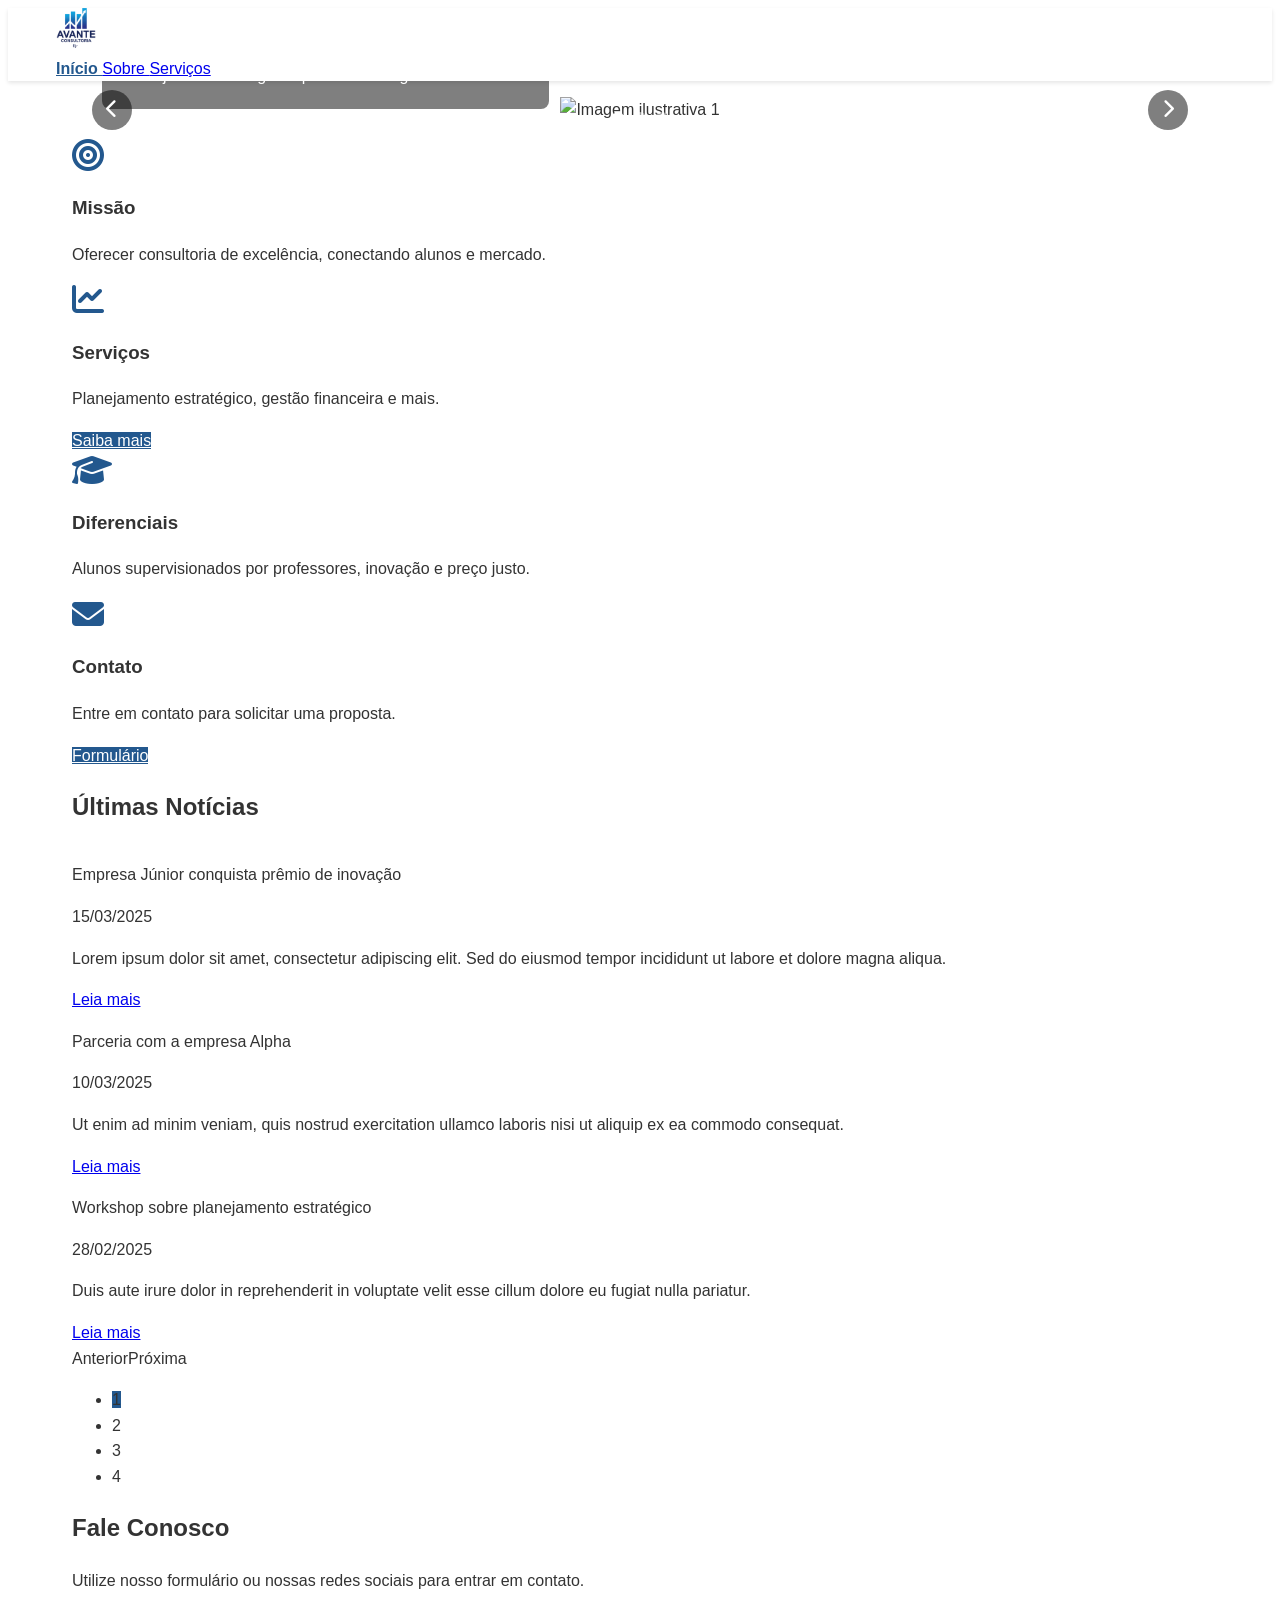
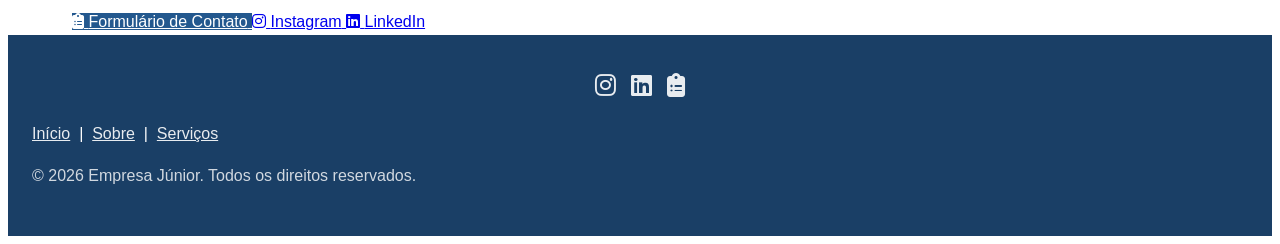
==== index.html @ cc1f5d8b "feat: add initial structure for Empresa Júnior website - Created equipe.json to store team member in" ====
<!DOCTYPE html>
<html lang="pt-BR">
<head>
  <meta charset="UTF-8">
  <meta name="viewport" content="width=device-width, initial-scale=1.0">
  <title>Empresa Júnior | Início</title>
  <meta name="description" content="Empresa Júnior de Consultoria em Gestão Empresarial. Planejamento inteligente para negócios.">
  <!-- Bulma CSS -->
  <link rel="stylesheet" href="https://cdn.jsdelivr.net/npm/bulma@1.0.2/css/bulma.min.css">
  <!-- Font Awesome -->
  <link rel="stylesheet" href="https://cdnjs.cloudflare.com/ajax/libs/font-awesome/6.5.2/css/all.min.css">
  <!-- CSS customizado -->
  <link rel="stylesheet" href="css/style.css">
</head>
<body>

  <!-- Navbar será injetada aqui -->
  <div id="navbar"></div>

  <!-- Conteúdo principal -->
  <div class="main-content">

    <!-- ===================== CARROSSEL ===================== -->
    <section class="hero is-medium carousel-hero">
      <div class="carousel-container">
        <div class="carousel-slides" id="carouselSlides">
          <!-- Slide 1 -->
          <div class="carousel-slide is-active">
            <figure class="image">
              <img src="https://picsum.photos/id/1015/1200/500" alt="Imagem ilustrativa 1">
            </figure>
            <div class="carousel-caption">
              <h1 class="title is-2 has-text-white">Consultoria em Gestão Empresarial</h1>
              <p class="subtitle is-5 has-text-white">Planejamento inteligente para o seu negócio.</p>
            </div>
          </div>
          <!-- Slide 2 -->
          <div class="carousel-slide">
            <figure class="image">
              <img src="https://picsum.photos/id/1041/1200/500" alt="Imagem ilustrativa 2">
            </figure>
            <div class="carousel-caption">
              <h1 class="title is-2 has-text-white">Equipe de Alunos Qualificados</h1>
              <p class="subtitle is-5 has-text-white">Sob supervisão de professores experientes.</p>
            </div>
          </div>
          <!-- Slide 3 -->
          <div class="carousel-slide">
            <figure class="image">
              <img src="https://picsum.photos/id/1076/1200/500" alt="Imagem ilustrativa 3">
            </figure>
            <div class="carousel-caption">
              <h1 class="title is-2 has-text-white">Soluções Acessíveis</h1>
              <p class="subtitle is-5 has-text-white">Custo-benefício para pequenas e médias empresas.</p>
            </div>
          </div>
        </div>
        <!-- Setas de navegação -->
        <button class="carousel-btn prev" id="prevBtn" aria-label="Anterior"><i class="fas fa-chevron-left"></i></button>
        <button class="carousel-btn next" id="nextBtn" aria-label="Próximo"><i class="fas fa-chevron-right"></i></button>
        <!-- Indicadores -->
        <div class="carousel-indicators" id="carouselIndicators">
          <span class="indicator is-active" data-slide="0"></span>
          <span class="indicator" data-slide="1"></span>
          <span class="indicator" data-slide="2"></span>
        </div>
      </div>
    </section>

    <!-- ===================== CARDS ===================== -->
    <section class="section">
      <div class="container">
        <div class="columns is-multiline is-centered">
          <div class="column is-12-mobile is-6-tablet is-3-desktop">
            <div class="card info-card">
              <div class="card-content has-text-centered">
                <span class="icon is-large has-text-primary">
                  <i class="fas fa-bullseye fa-2x"></i>
                </span>
                <h3 class="title is-5 mt-3">Missão</h3>
                <p>Oferecer consultoria de excelência, conectando alunos e mercado.</p>
              </div>
            </div>
          </div>
          <div class="column is-12-mobile is-6-tablet is-3-desktop">
            <div class="card info-card">
              <div class="card-content has-text-centered">
                <span class="icon is-large has-text-primary">
                  <i class="fas fa-chart-line fa-2x"></i>
                </span>
                <h3 class="title is-5 mt-3">Serviços</h3>
                <p>Planejamento estratégico, gestão financeira e mais.</p>
                <a href="servicos.html" class="button is-primary is-small mt-2">Saiba mais</a>
              </div>
            </div>
          </div>
          <div class="column is-12-mobile is-6-tablet is-3-desktop">
            <div class="card info-card">
              <div class="card-content has-text-centered">
                <span class="icon is-large has-text-primary">
                  <i class="fas fa-graduation-cap fa-2x"></i>
                </span>
                <h3 class="title is-5 mt-3">Diferenciais</h3>
                <p>Alunos supervisionados por professores, inovação e preço justo.</p>
              </div>
            </div>
          </div>
          <div class="column is-12-mobile is-6-tablet is-3-desktop">
            <div class="card info-card">
              <div class="card-content has-text-centered">
                <span class="icon is-large has-text-primary">
                  <i class="fas fa-envelope fa-2x"></i>
                </span>
                <h3 class="title is-5 mt-3">Contato</h3>
                <p>Entre em contato para solicitar uma proposta.</p>
                <a href="#" id="linkFormularioCard" class="button is-primary is-small mt-2" target="_blank">Formulário</a>
              </div>
            </div>
          </div>
        </div>
      </div>
    </section>

    <!-- ===================== NOTÍCIAS ===================== -->
    <section class="section has-background-light">
      <div class="container">
        <h2 class="title has-text-centered">Últimas Notícias</h2>
        <div id="noticias-lista" class="columns is-multiline">
          <!-- As notícias serão renderizadas aqui via JS -->
        </div>
        <nav id="paginacao" class="pagination is-centered" role="navigation" aria-label="pagination"></nav>
      </div>
    </section>

    <!-- ===================== CONTATO ===================== -->
    <section class="section">
      <div class="container has-text-centered">
        <h2 class="title">Fale Conosco</h2>
        <p class="subtitle">Utilize nosso formulário ou nossas redes sociais para entrar em contato.</p>
        <div class="buttons is-centered">
          <a href="#" id="linkFormularioContato" class="button is-primary is-medium" target="_blank">
            <span class="icon"><i class="fas fa-clipboard-list"></i></span>
            <span>Formulário de Contato</span>
          </a>
          <a href="#" id="linkInstagram" class="button is-medium" target="_blank">
            <span class="icon"><i class="fab fa-instagram"></i></span>
            <span>Instagram</span>
          </a>
          <a href="#" id="linkLinkedin" class="button is-medium" target="_blank">
            <span class="icon"><i class="fab fa-linkedin"></i></span>
            <span>LinkedIn</span>
          </a>
        </div>
      </div>
    </section>

  </div><!-- /main-content -->

  <!-- Rodapé será injetado aqui -->
  <div id="footer"></div>

  <!-- Scripts -->
  <script src="js/global.js"></script>
  <script src="js/noticias.js"></script>
  <script src="js/main.js"></script>
</body>
</html>
---- css/style.css ----
/* ============================================
   EMPRESA JÚNIOR - ESTILOS GLOBAIS
   ============================================ */

/* Variáveis de cores (institucional) */
:root {
  --primary-color: #23588e;
  --primary-dark: #1a3f66;
  --secondary-color: #f5f7fa;
  --text-color: #333;
  --text-light: #777;
  --white: #ffffff;
}

/* ============================================
   ESTILOS GERAIS
   ============================================ */
body {
  font-family: 'Segoe UI', Tahoma, Geneva, Verdana, sans-serif;
  color: var(--text-color);
  line-height: 1.6;
  display: flex;
  flex-direction: column;
  min-height: 100vh;
}

/* Acessibilidade: foco visível para navegação por teclado */
a:focus-visible,
.button:focus-visible {
  outline: 3px solid var(--primary-color);
  outline-offset: 2px;
}

/* Respeita usuários que preferem menos animações */
@media (prefers-reduced-motion: reduce) {
  * {
    animation: none !important;
    transition: none !important;
  }
}

/* Sobrescreve cor primária do Bulma */
.button.is-primary {
  background-color: var(--primary-color);
  border-color: transparent;
  color: #fff;
}
.button.is-primary:hover {
  background-color: var(--primary-dark);
  color: #fff;
}
.has-text-primary {
  color: var(--primary-color) !important;
}
.has-background-primary {
  background-color: var(--primary-color) !important;
}

/* ============================================
   NAVBAR
   ============================================ */
.navbar {
  background-color: var(--white);
  box-shadow: 0 2px 4px rgba(0, 0, 0, 0.1);
}
.navbar-item img {
  max-height: 40px;
}
.navbar-burger {
  color: var(--primary-color);
}
.navbar-menu.is-active {
  background-color: var(--white);
}
.navbar-item.has-text-primary {
  font-weight: bold;
}

/* ============================================
   CARROSSEL
   ============================================ */
.carousel-hero {
  position: relative;
  overflow: hidden;
  padding: 0;
}
.carousel-container {
  position: relative;
  width: 100%;
  max-height: 500px;
}
.carousel-slides {
  position: relative;
  display: flex;
  transition: transform 0.5s ease;
}
.carousel-slide {
  position: relative;
  min-width: 100%;
  display: none;
  align-items: center;
  justify-content: center;
}
.carousel-slide.is-active {
  display: flex;
}
.carousel-slide img {
  width: 100%;
  height: auto;
  object-fit: cover;
}
.carousel-caption {
  position: absolute;
  bottom: 30px;
  left: 30px;
  background: rgba(0, 0, 0, 0.5);
  padding: 20px;
  border-radius: 8px;
}
.carousel-caption h1,
.carousel-caption p {
  margin: 0;
  color: var(--white);
}
.carousel-btn {
  position: absolute;
  top: 50%;
  transform: translateY(-50%);
  background: rgba(0, 0, 0, 0.5);
  color: white;
  border: none;
  border-radius: 50%;
  width: 40px;
  height: 40px;
  cursor: pointer;
  display: flex;
  align-items: center;
  justify-content: center;
  font-size: 1.2rem;
  transition: background 0.3s;
}
.carousel-btn:hover {
  background: rgba(0, 0, 0, 0.8);
}
.carousel-btn.prev {
  left: 20px;
}
.carousel-btn.next {
  right: 20px;
}
.carousel-indicators {
  position: absolute;
  bottom: 15px;
  left: 50%;
  transform: translateX(-50%);
  display: flex;
  gap: 10px;
}
.indicator {
  width: 12px;
  height: 12px;
  border-radius: 50%;
  background: rgba(255, 255, 255, 0.5);
  cursor: pointer;
}
.indicator.is-active {
  background: var(--white);
}

/* ============================================
   CARDS DE INFORMAÇÃO
   ============================================ */
.info-card {
  transition: transform 0.3s, box-shadow 0.3s;
  height: 100%;
}
.info-card:hover {
  transform: translateY(-5px);
  box-shadow: 0 8px 20px rgba(0, 0, 0, 0.15);
}
.info-card .icon {
  color: var(--primary-color);
}

/* ============================================
   LINHA DO TEMPO (SOBRE)
   ============================================ */
.timeline {
  position: relative;
  max-width: 700px;
  margin: 0 auto;
  padding-left: 40px;
}
.timeline::before {
  content: '';
  position: absolute;
  left: 15px;
  top: 0;
  bottom: 0;
  width: 3px;
  background: var(--primary-color);
}
.timeline-item {
  position: relative;
  margin-bottom: 40px;
}
.timeline-marker {
  position: absolute;
  left: -40px;
  top: 5px;
  width: 20px;
  height: 20px;
  border-radius: 50%;
  background: var(--primary-color);
  border: 4px solid var(--white);
  box-shadow: 0 0 0 3px var(--primary-color);
}
.timeline-content {
  background: var(--white);
  padding: 20px;
  border-radius: 8px;
  box-shadow: 0 2px 8px rgba(0, 0, 0, 0.1);
}
.timeline-content .heading {
  color: var(--primary-color);
  font-weight: bold;
  margin-bottom: 5px;
}

/* ============================================
   NOTÍCIAS E PAGINAÇÃO
   ============================================ */
.noticia-card {
  transition: transform 0.3s;
  height: 100%;
  display: flex;
  flex-direction: column;
}
.noticia-card:hover {
  transform: translateY(-5px);
}
.noticia-card .card-content {
  flex-grow: 1;
}
.pagination-link.is-current {
  background-color: var(--primary-color);
  border-color: var(--primary-color);
}
.pagination-link {
  cursor: pointer;
}

/* ============================================
   SERVIÇOS
   ============================================ */
.service-card {
  height: 100%;
  transition: transform 0.3s;
}
.service-card:hover {
  transform: translateY(-5px);
}

/* ============================================
   EQUIPE (VERSÃO COMPACTA)
   ============================================ */
.membro-item {
  padding: 0.5rem;
}
.membro-foto {
  width: 100px;
  height: 100px;
  margin: 0 auto 0.5rem;
  border-radius: 50%;
  overflow: hidden;
  box-shadow: 0 2px 6px rgba(0, 0, 0, 0.2);
}
.membro-foto img {
  width: 100%;
  height: 100%;
  object-fit: cover;
}
.membro-linkedin {
  color: var(--primary-color);
  font-size: 1.2rem;
  transition: color 0.3s;
}
.membro-linkedin:hover {
  color: var(--primary-dark);
}
.coordenador-badge {
  background: var(--primary-color);
  color: white;
  font-size: 0.7rem;
  padding: 2px 8px;
  border-radius: 12px;
  display: inline-block;
  margin-bottom: 5px;
}
.coordenador-badge.is-invisible {
  visibility: hidden;
}

/* ============================================
   ETAPAS (COMO TRABALHAMOS)
   ============================================ */
.etapa-card {
  height: 100%;
  transition: transform 0.3s;
}
.etapa-card:hover {
  transform: translateY(-5px);
}
.etapa-numero {
  display: inline-block;
  width: 40px;
  height: 40px;
  line-height: 40px;
  border-radius: 50%;
  background: var(--primary-color);
  color: white;
  font-size: 1.2rem;
  font-weight: bold;
  margin-bottom: 10px;
}

/* ============================================
   DIFERENCIAIS
   ============================================ */
.diferencial-item {
  padding: 1rem;
}

/* ============================================
   RODAPÉ
   ============================================ */
.footer-custom {
  background-color: var(--primary-dark);
  color: var(--white);
  padding: 2rem 1.5rem;
}
.footer-custom a {
  color: var(--white);
  opacity: 0.9;
  transition: opacity 0.3s;
}
.footer-custom a:hover {
  opacity: 1;
  text-decoration: underline;
}
.footer-custom .social-icons {
  display: flex;
  gap: 15px;
  justify-content: center;
  margin-bottom: 15px;
}
.footer-custom .social-icons a {
  font-size: 1.5rem;
}

/* ============================================
   RESPONSIVIDADE
   ============================================ */

/* Telas pequenas (mobile) */
@media screen and (max-width: 768px) {
  .section {
    padding: 1.5rem 1rem;
  }
  .title.is-2 {
    font-size: 1.8rem;
  }
  /* Carrossel */
  .carousel-caption {
    left: 10px;
    right: 10px;
    bottom: 10px;
    padding: 10px;
  }
  .carousel-caption h1.title {
    font-size: 0.8rem;
  }
  .carousel-caption p.subtitle {
    font-size: 0.6rem;
  }
  .carousel-btn {
    width: 35px;
    height: 35px;
    font-size: 1rem;
  }
}

/* Telas grandes (desktop) */
@media screen and (min-width: 1024px) {
  .section {
    padding-left: 4rem;
    padding-right: 4rem;
  }
  .navbar {
    padding-left: 3rem;
    padding-right: 3rem;
  }
  .carousel-hero {
    padding-left: 4rem;
    padding-right: 4rem;
  }
  .carousel-container {
    border-radius: 8px;
    overflow: hidden;
  }
}

/* ============================================
   RODAPÉ FIXO NO RODAPÉ DA PÁGINA
   ============================================ */
.main-content {
  flex: 1;
}
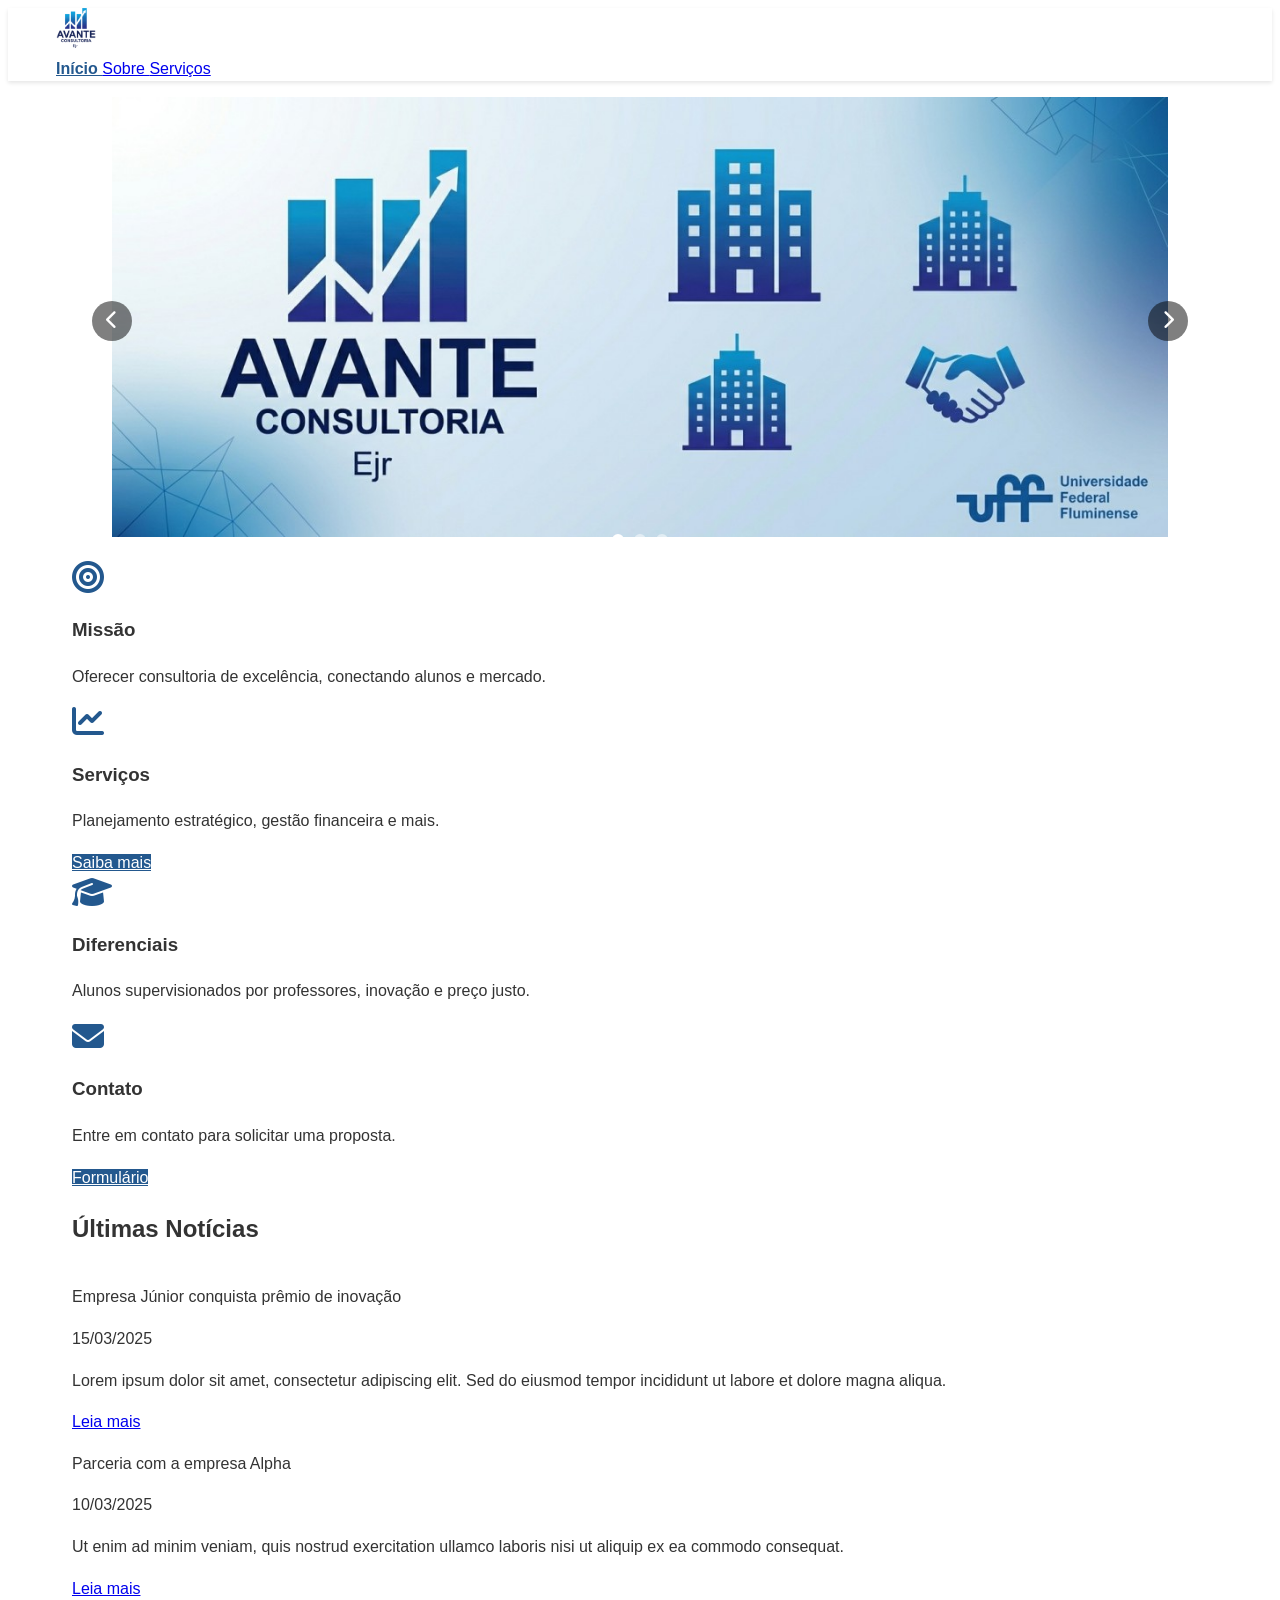
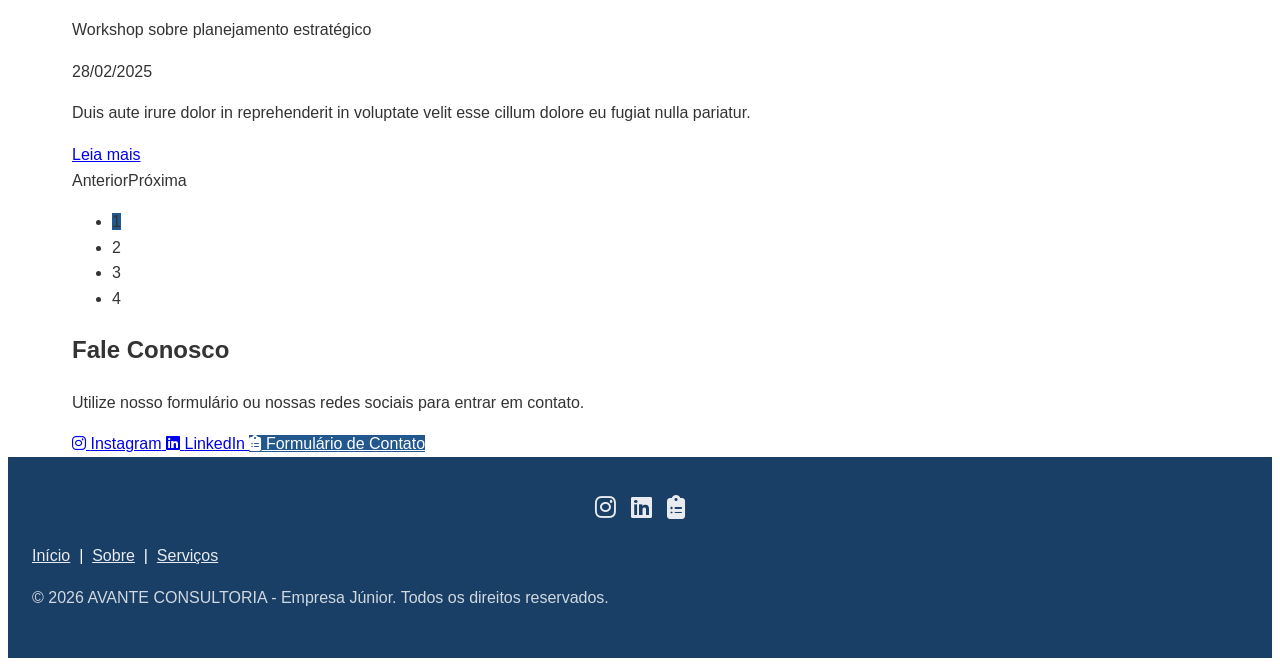
==== commit e8a15db4: "Refactor code structure for improved readability and maintainability" ====
--- a/index.html
+++ b/index.html
@@ -27,12 +27,8 @@
           <!-- Slide 1 -->
           <div class="carousel-slide is-active">
             <figure class="image">
-              <img src="https://picsum.photos/id/1015/1200/500" alt="Imagem ilustrativa 1">
+              <img src="assets/carrossel-imagens/capa-avante.jpeg" alt="Imagem ilustrativa 1">
             </figure>
-            <div class="carousel-caption">
-              <h1 class="title is-2 has-text-white">Consultoria em Gestão Empresarial</h1>
-              <p class="subtitle is-5 has-text-white">Planejamento inteligente para o seu negócio.</p>
-            </div>
           </div>
           <!-- Slide 2 -->
           <div class="carousel-slide">
@@ -138,10 +134,6 @@
         <h2 class="title">Fale Conosco</h2>
         <p class="subtitle">Utilize nosso formulário ou nossas redes sociais para entrar em contato.</p>
         <div class="buttons is-centered">
-          <a href="#" id="linkFormularioContato" class="button is-primary is-medium" target="_blank">
-            <span class="icon"><i class="fas fa-clipboard-list"></i></span>
-            <span>Formulário de Contato</span>
-          </a>
           <a href="#" id="linkInstagram" class="button is-medium" target="_blank">
             <span class="icon"><i class="fab fa-instagram"></i></span>
             <span>Instagram</span>
@@ -149,6 +141,10 @@
           <a href="#" id="linkLinkedin" class="button is-medium" target="_blank">
             <span class="icon"><i class="fab fa-linkedin"></i></span>
             <span>LinkedIn</span>
+          </a>
+          <a href="#" id="linkFormularioContato" class="button is-primary is-medium" target="_blank">
+            <span class="icon"><i class="fas fa-clipboard-list"></i></span>
+            <span>Formulário de Contato</span>
           </a>
         </div>
       </div>
--- a/css/style.css
+++ b/css/style.css
@@ -415,4 +415,9 @@
    ============================================ */
 .main-content {
   flex: 1;
+}
+
+/* Evita barra de rolagem horizontal em qualquer lugar */
+body {
+  overflow-x: hidden;
 }
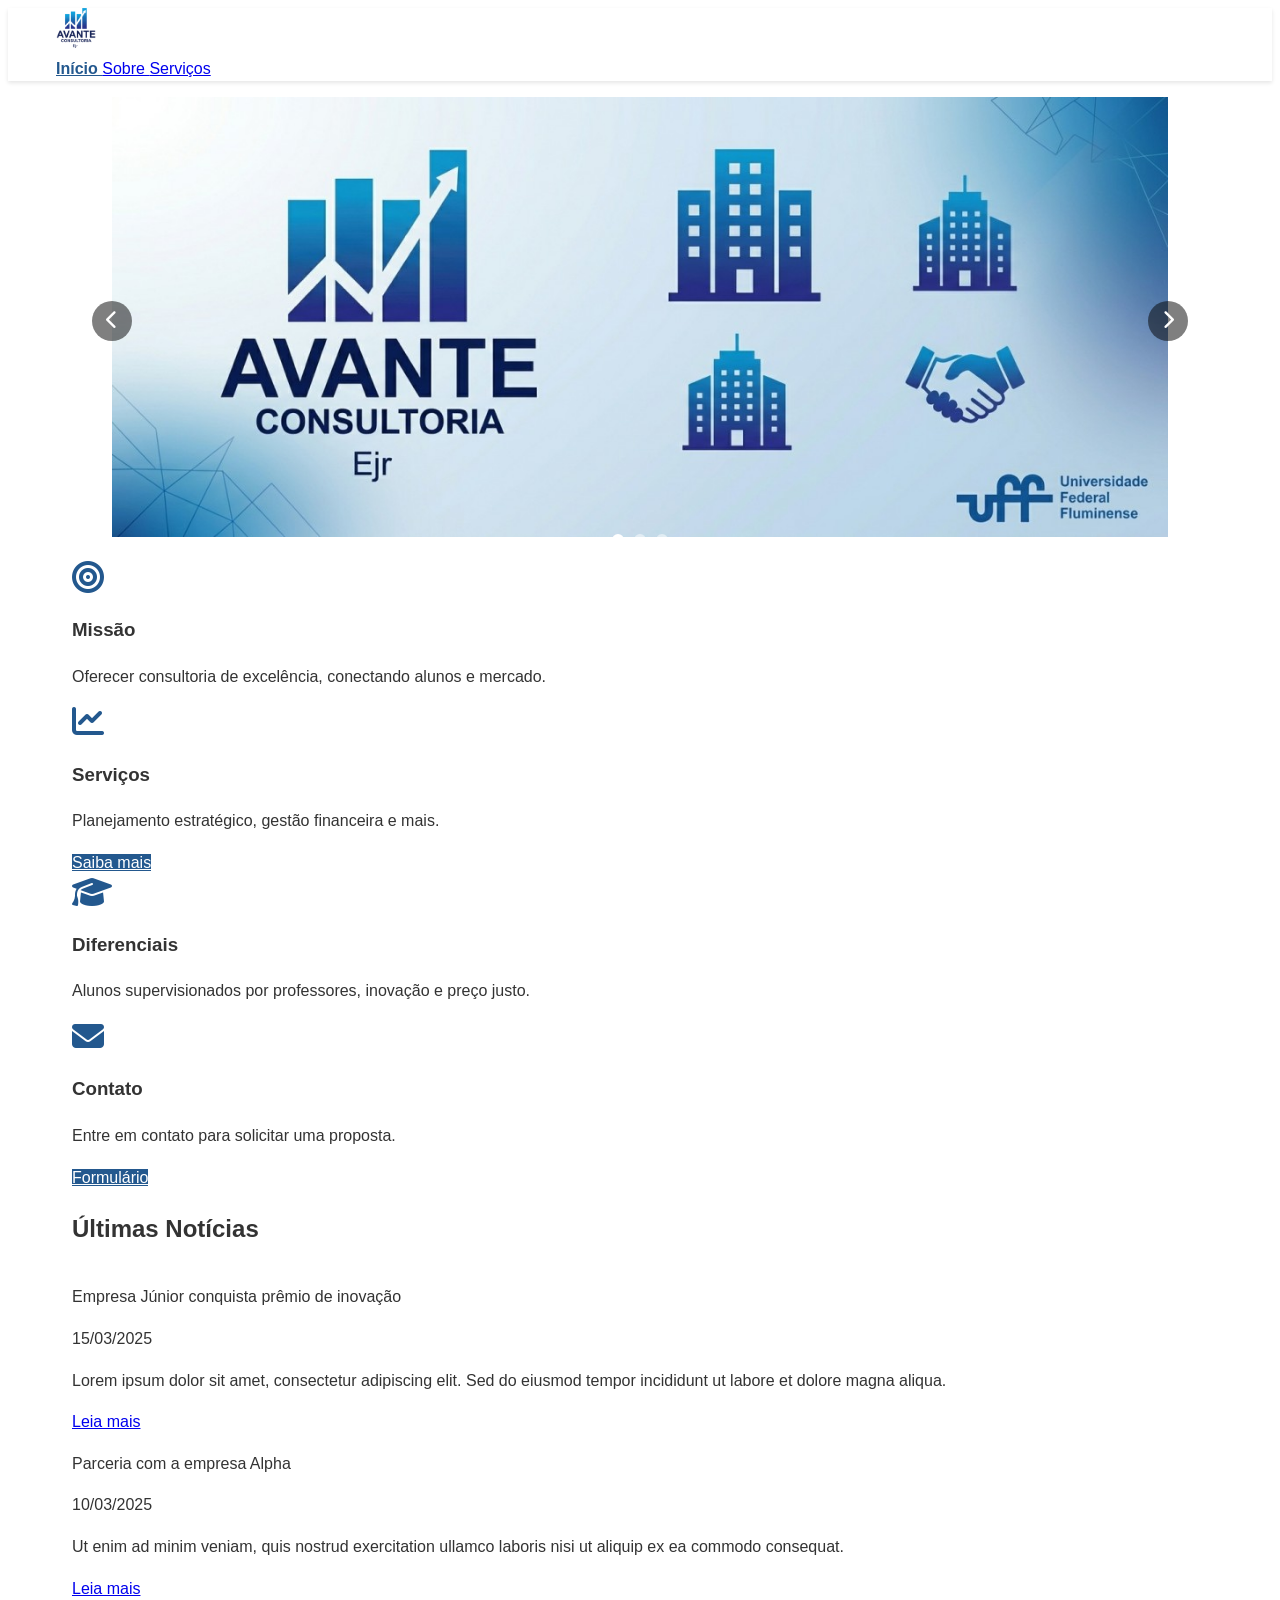
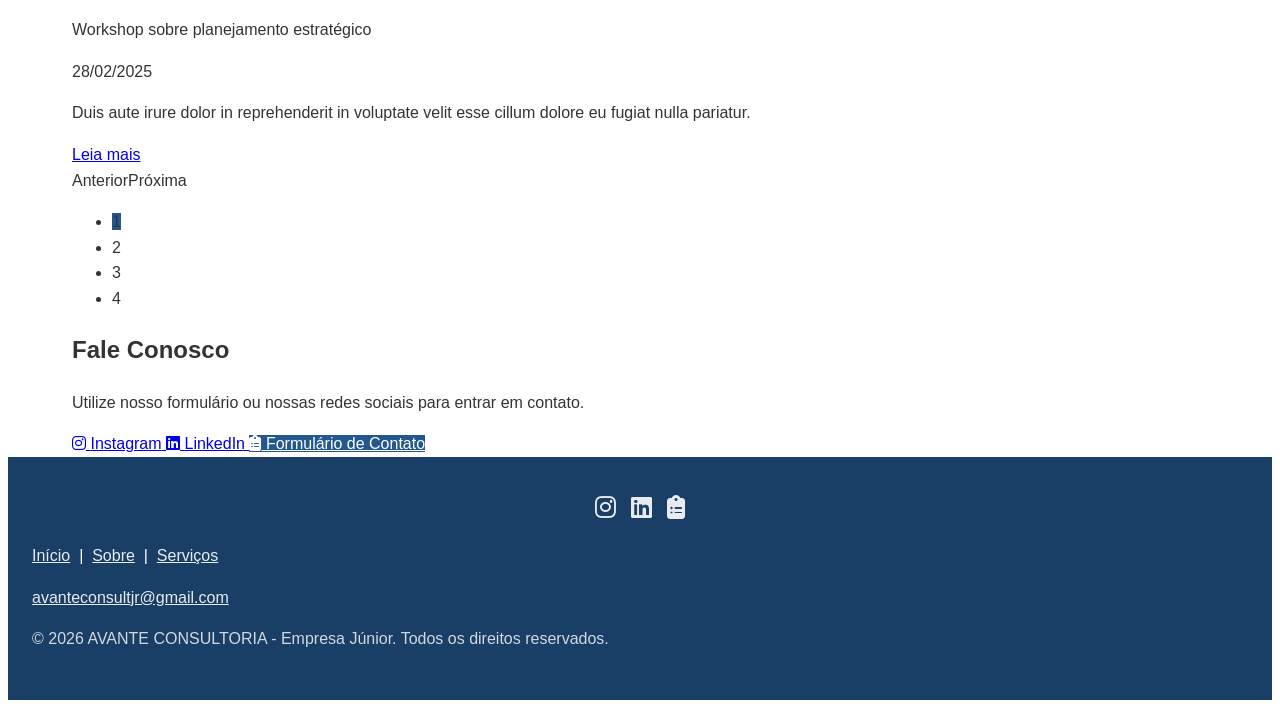
==== commit cfc1173c: "Correção na bibloteca bulma css" ====
--- a/index.html
+++ b/index.html
@@ -6,7 +6,7 @@
   <title>Empresa Júnior | Início</title>
   <meta name="description" content="Empresa Júnior de Consultoria em Gestão Empresarial. Planejamento inteligente para negócios.">
   <!-- Bulma CSS -->
-  <link rel="stylesheet" href="https://cdn.jsdelivr.net/npm/bulma@1.0.2/css/bulma.min.css">
+  <link rel="stylesheet" href="https://cdn.jsdelivr.net/npm/bulma@0.9.4/css/bulma.min.css">
   <!-- Font Awesome -->
   <link rel="stylesheet" href="https://cdnjs.cloudflare.com/ajax/libs/font-awesome/6.5.2/css/all.min.css">
   <!-- CSS customizado -->
@@ -33,7 +33,7 @@
           <!-- Slide 2 -->
           <div class="carousel-slide">
             <figure class="image">
-              <img src="https://picsum.photos/id/1041/1200/500" alt="Imagem ilustrativa 2">
+              <img src="assets/carrossel-imagens/imagem2.png" alt="Imagem ilustrativa 2">
             </figure>
             <div class="carousel-caption">
               <h1 class="title is-2 has-text-white">Equipe de Alunos Qualificados</h1>
@@ -160,4 +160,4 @@
   <script src="js/noticias.js"></script>
   <script src="js/main.js"></script>
 </body>
-</html>+</html>
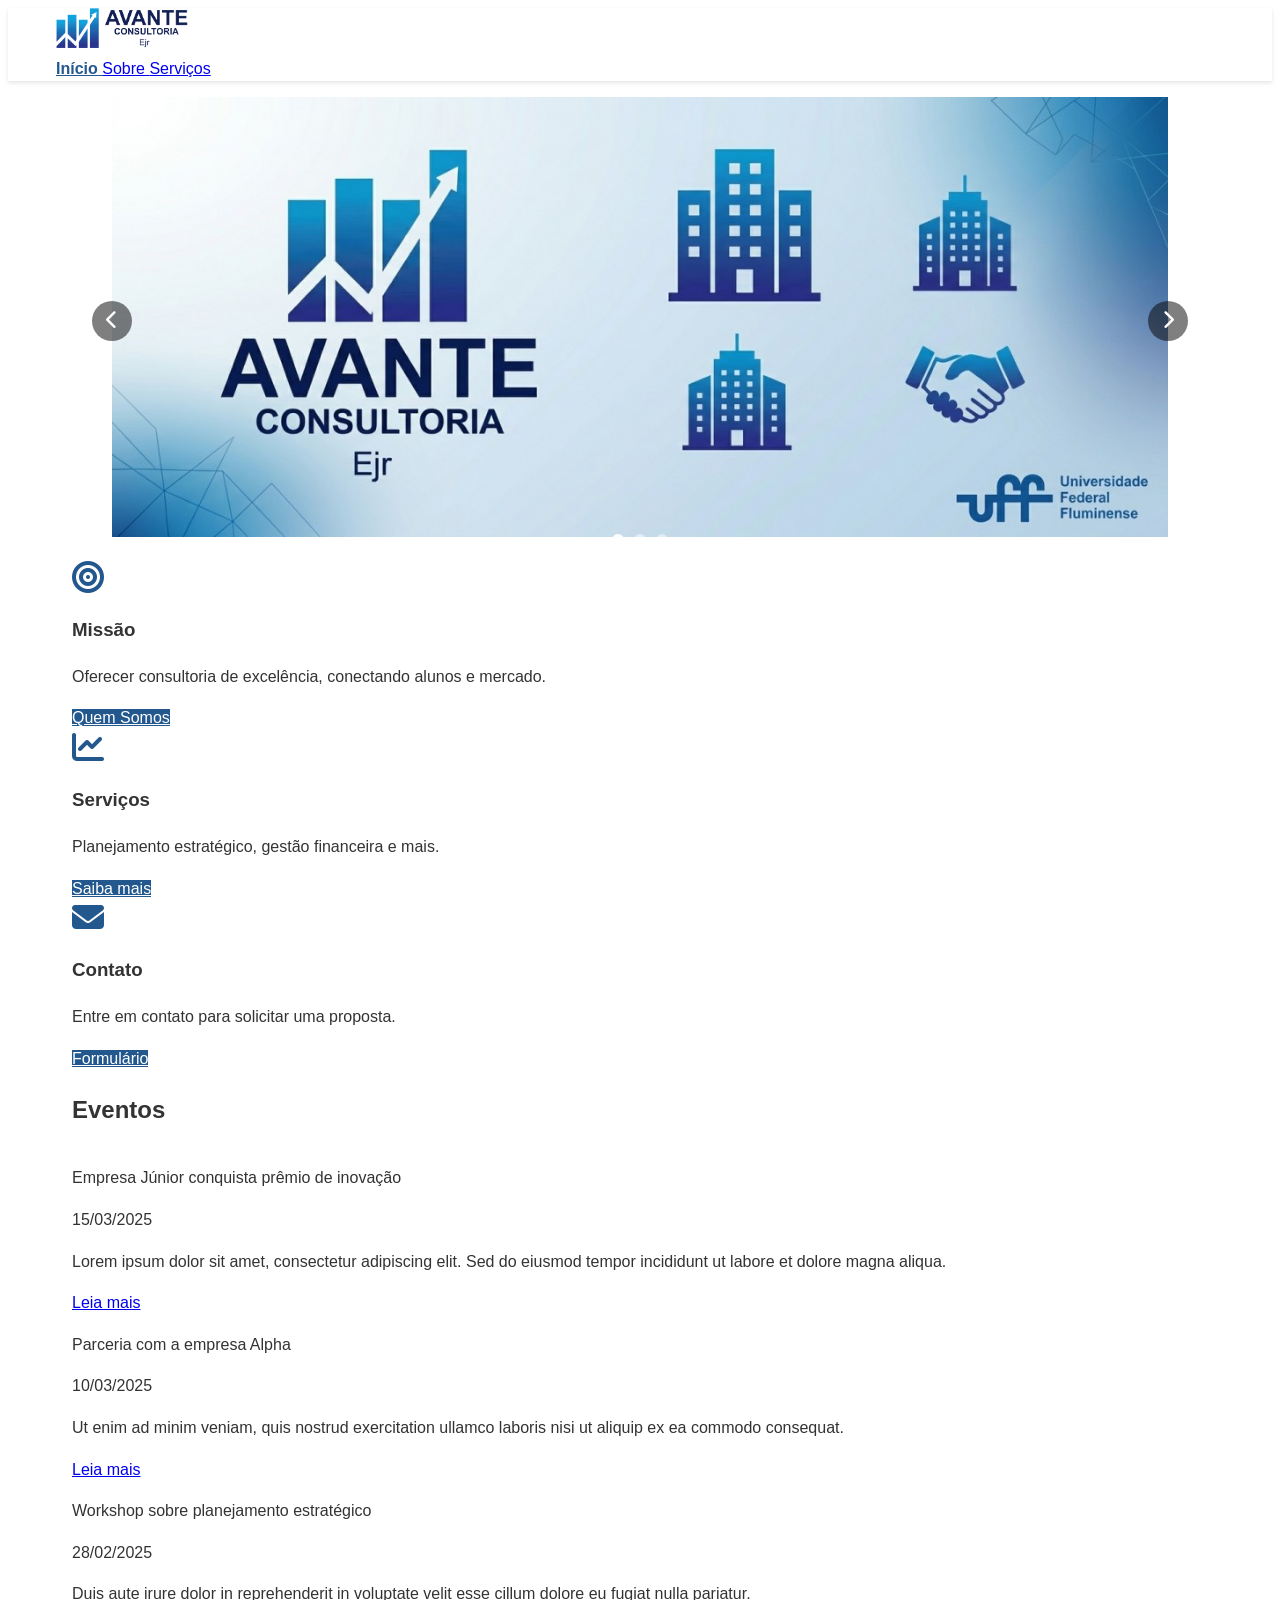
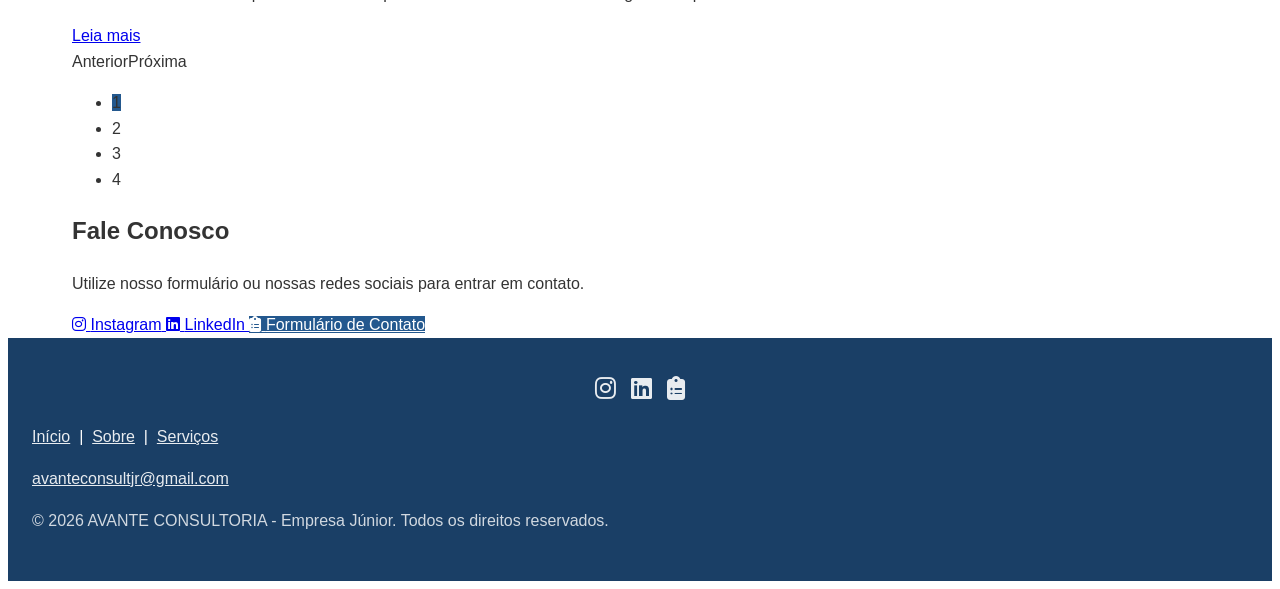
==== commit c0a7dd1b: "feat: ajustar layout e adicionar link na seção de serviços" ====
--- a/index.html
+++ b/index.html
@@ -67,7 +67,7 @@
     <section class="section">
       <div class="container">
         <div class="columns is-multiline is-centered">
-          <div class="column is-12-mobile is-6-tablet is-3-desktop">
+          <div class="column is-12-mobile is-6-tablet is-4-desktop">
             <div class="card info-card">
               <div class="card-content has-text-centered">
                 <span class="icon is-large has-text-primary">
@@ -75,10 +75,11 @@
                 </span>
                 <h3 class="title is-5 mt-3">Missão</h3>
                 <p>Oferecer consultoria de excelência, conectando alunos e mercado.</p>
+                <a href="servicos.html" class="button is-primary is-small mt-2">Quem Somos</a>
               </div>
             </div>
           </div>
-          <div class="column is-12-mobile is-6-tablet is-3-desktop">
+          <div class="column is-12-mobile is-6-tablet is-4-desktop">
             <div class="card info-card">
               <div class="card-content has-text-centered">
                 <span class="icon is-large has-text-primary">
@@ -90,18 +91,8 @@
               </div>
             </div>
           </div>
-          <div class="column is-12-mobile is-6-tablet is-3-desktop">
-            <div class="card info-card">
-              <div class="card-content has-text-centered">
-                <span class="icon is-large has-text-primary">
-                  <i class="fas fa-graduation-cap fa-2x"></i>
-                </span>
-                <h3 class="title is-5 mt-3">Diferenciais</h3>
-                <p>Alunos supervisionados por professores, inovação e preço justo.</p>
-              </div>
-            </div>
-          </div>
-          <div class="column is-12-mobile is-6-tablet is-3-desktop">
+          
+          <div class="column is-12-mobile is-6-tablet is-4-desktop">
             <div class="card info-card">
               <div class="card-content has-text-centered">
                 <span class="icon is-large has-text-primary">
@@ -120,7 +111,7 @@
     <!-- ===================== NOTÍCIAS ===================== -->
     <section class="section has-background-light">
       <div class="container">
-        <h2 class="title has-text-centered">Últimas Notícias</h2>
+        <h2 class="title has-text-centered">Eventos</h2>
         <div id="noticias-lista" class="columns is-multiline">
           <!-- As notícias serão renderizadas aqui via JS -->
         </div>
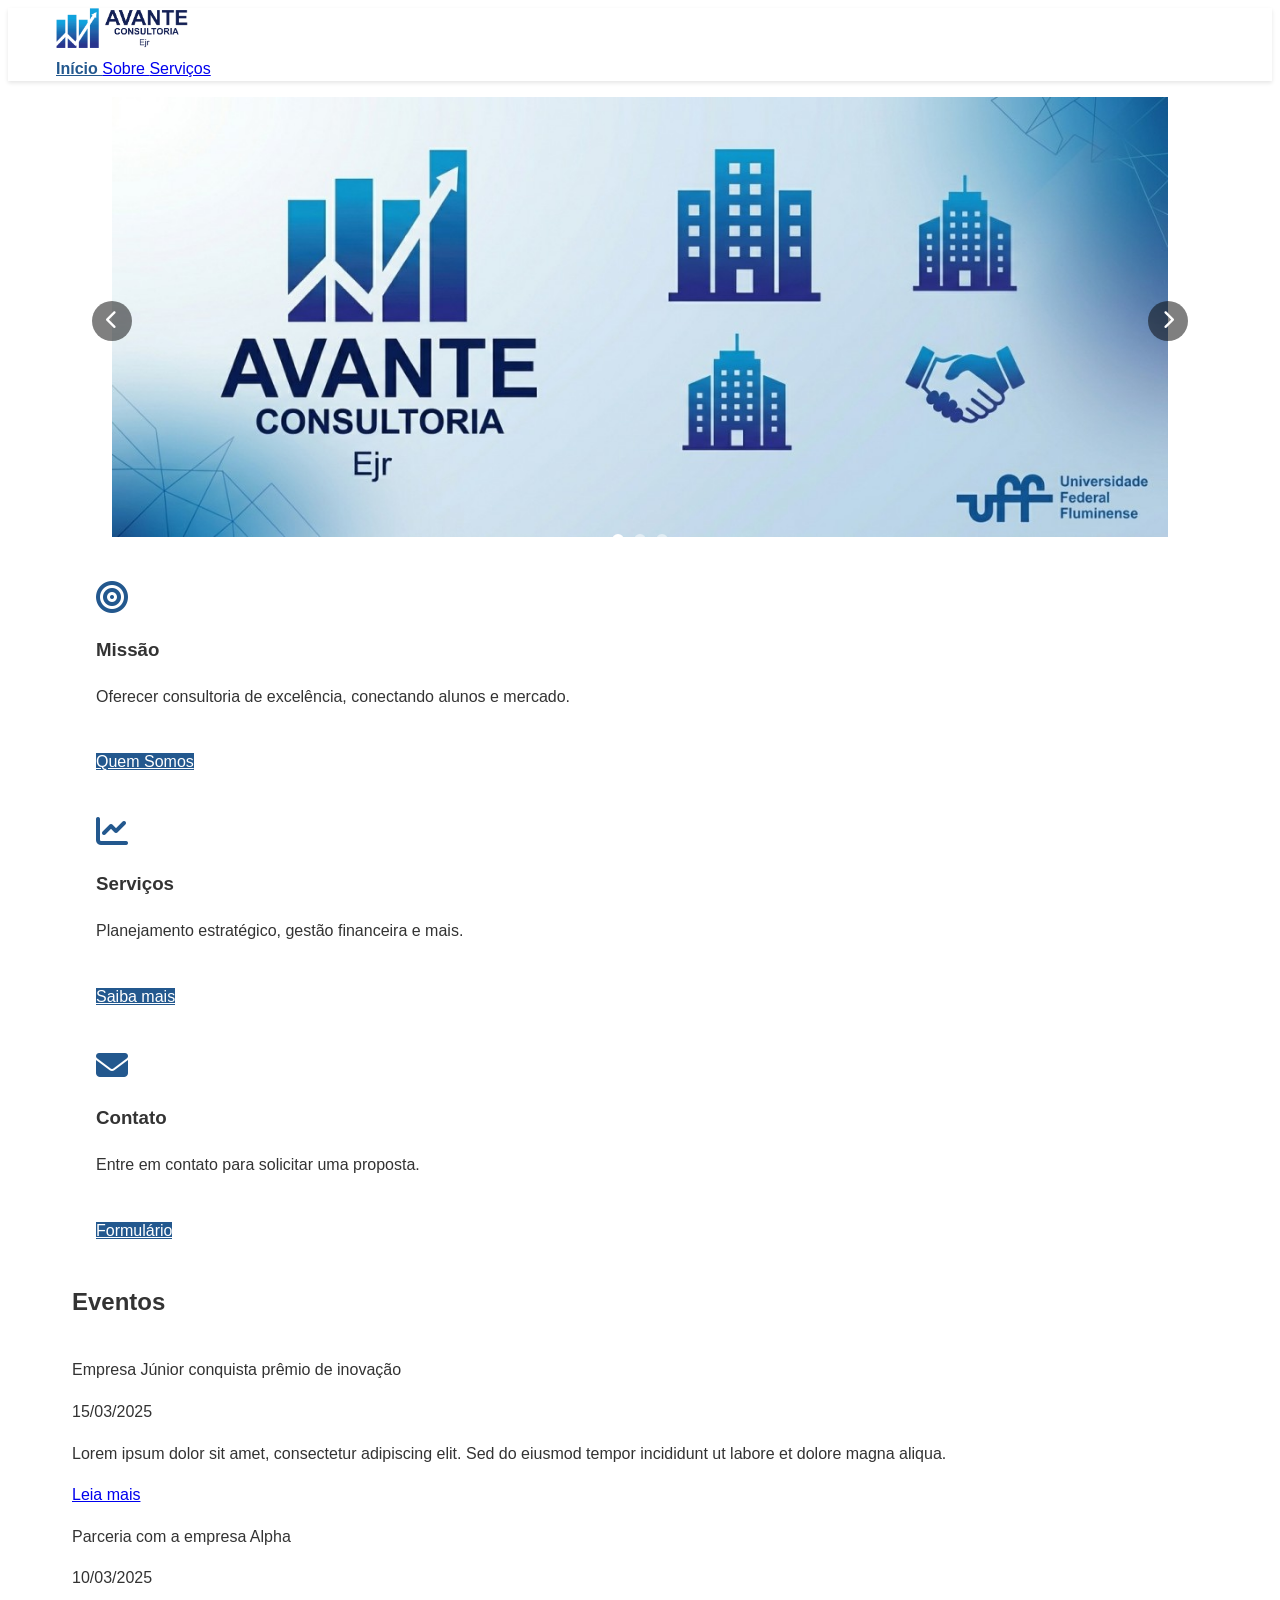
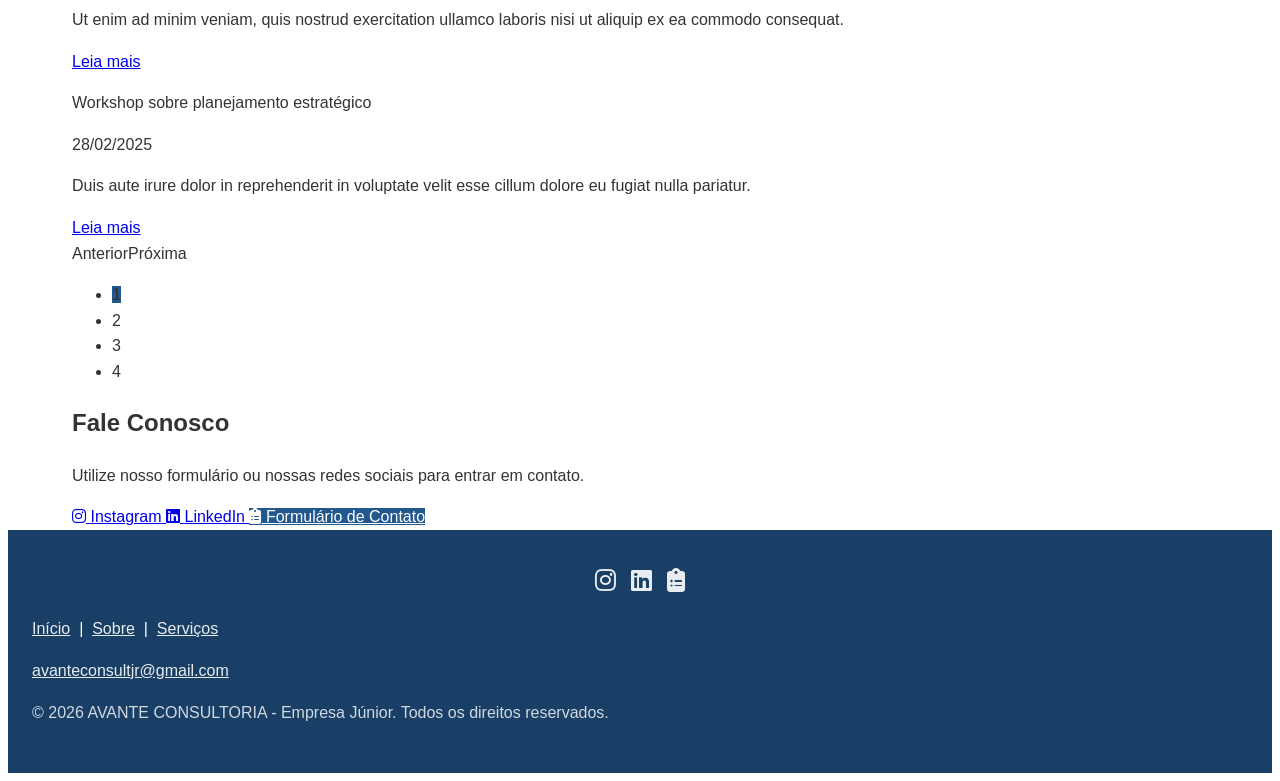
==== commit 30569168: "Corrigido: desalinhamento do footer dos cards de informação" ====
--- a/index.html
+++ b/index.html
@@ -75,10 +75,15 @@
                 </span>
                 <h3 class="title is-5 mt-3">Missão</h3>
                 <p>Oferecer consultoria de excelência, conectando alunos e mercado.</p>
-                <a href="servicos.html" class="button is-primary is-small mt-2">Quem Somos</a>
+              </div>
+              <div class="card-footer">
+                <div class="card-footer-item">
+                  <a href="servicos.html" class="button is-primary is-small">Quem Somos</a>
+                </div>
               </div>
             </div>
           </div>
+
           <div class="column is-12-mobile is-6-tablet is-4-desktop">
             <div class="card info-card">
               <div class="card-content has-text-centered">
@@ -87,11 +92,15 @@
                 </span>
                 <h3 class="title is-5 mt-3">Serviços</h3>
                 <p>Planejamento estratégico, gestão financeira e mais.</p>
-                <a href="servicos.html" class="button is-primary is-small mt-2">Saiba mais</a>
+              </div>
+              <div class="card-footer">
+                <div class="card-footer-item">
+                  <a href="servicos.html" class="button is-primary is-small">Saiba mais</a>
+                </div>
               </div>
             </div>
           </div>
-          
+
           <div class="column is-12-mobile is-6-tablet is-4-desktop">
             <div class="card info-card">
               <div class="card-content has-text-centered">
@@ -100,7 +109,11 @@
                 </span>
                 <h3 class="title is-5 mt-3">Contato</h3>
                 <p>Entre em contato para solicitar uma proposta.</p>
-                <a href="#" id="linkFormularioCard" class="button is-primary is-small mt-2" target="_blank">Formulário</a>
+              </div>
+              <div class="card-footer">
+                <div class="card-footer-item">
+                  <a href="#" id="linkFormularioCard" class="button is-primary is-small" target="_blank">Formulário</a>
+                </div>
               </div>
             </div>
           </div>
--- a/css/style.css
+++ b/css/style.css
@@ -173,13 +173,25 @@
 .info-card {
   transition: transform 0.3s, box-shadow 0.3s;
   height: 100%;
-}
-.info-card:hover {
-  transform: translateY(-5px);
-  box-shadow: 0 8px 20px rgba(0, 0, 0, 0.15);
-}
-.info-card .icon {
-  color: var(--primary-color);
+  display: flex;
+  flex-direction: column;
+}
+
+.info-card .card-content {
+  flex: 1;
+  /* Ajuste simétrico: topo com 1.25rem, laterais 1.5rem, inferior 0.75rem */
+  padding: 1.25rem 1.5rem 0.75rem;
+}
+
+.info-card .card-footer {
+  border-top: none;
+  background-color: transparent;
+  /* Ajuste simétrico: topo 0.75rem, laterais 1.5rem, inferior 1.25rem */
+  padding: 0.75rem 1.5rem 1.25rem;
+}
+
+.info-card .card-footer-item {
+  padding: 0; /* Remove o padding padrão do item para evitar deslocamento */
 }
 
 /* ============================================
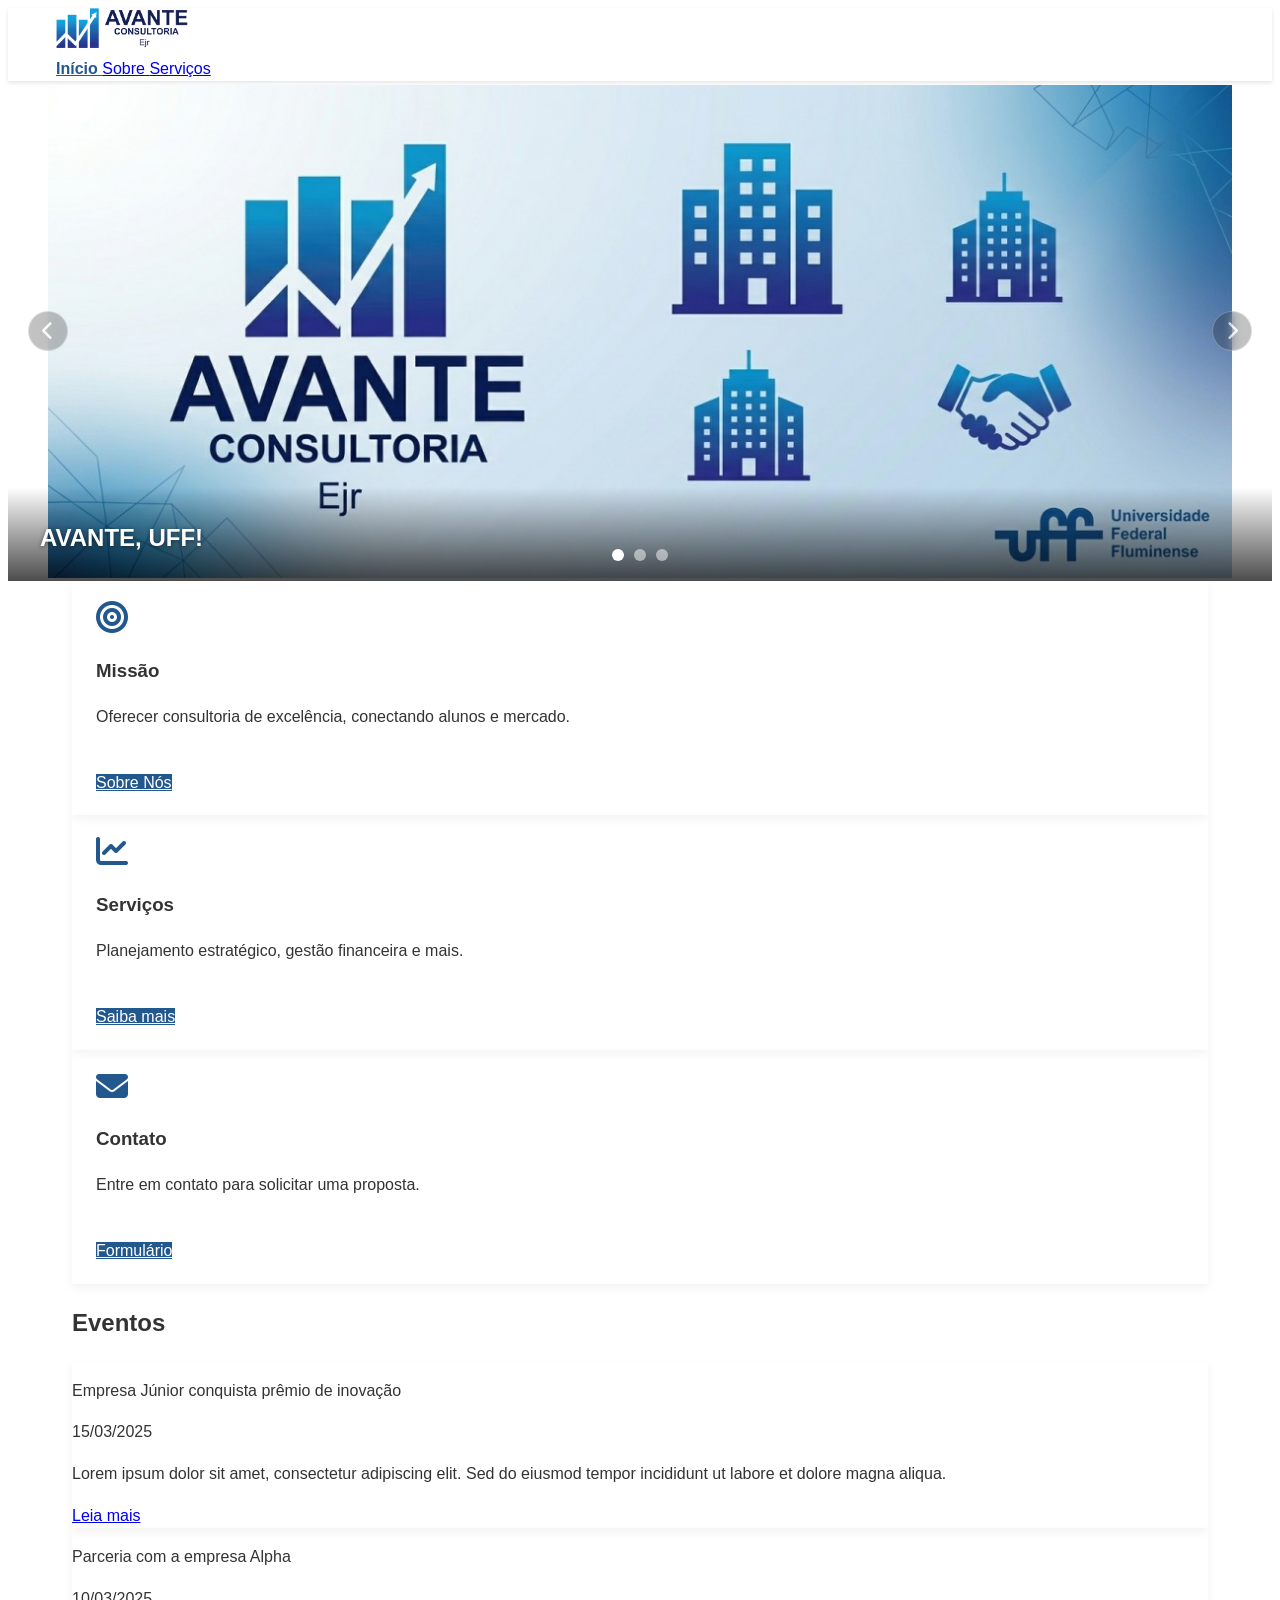
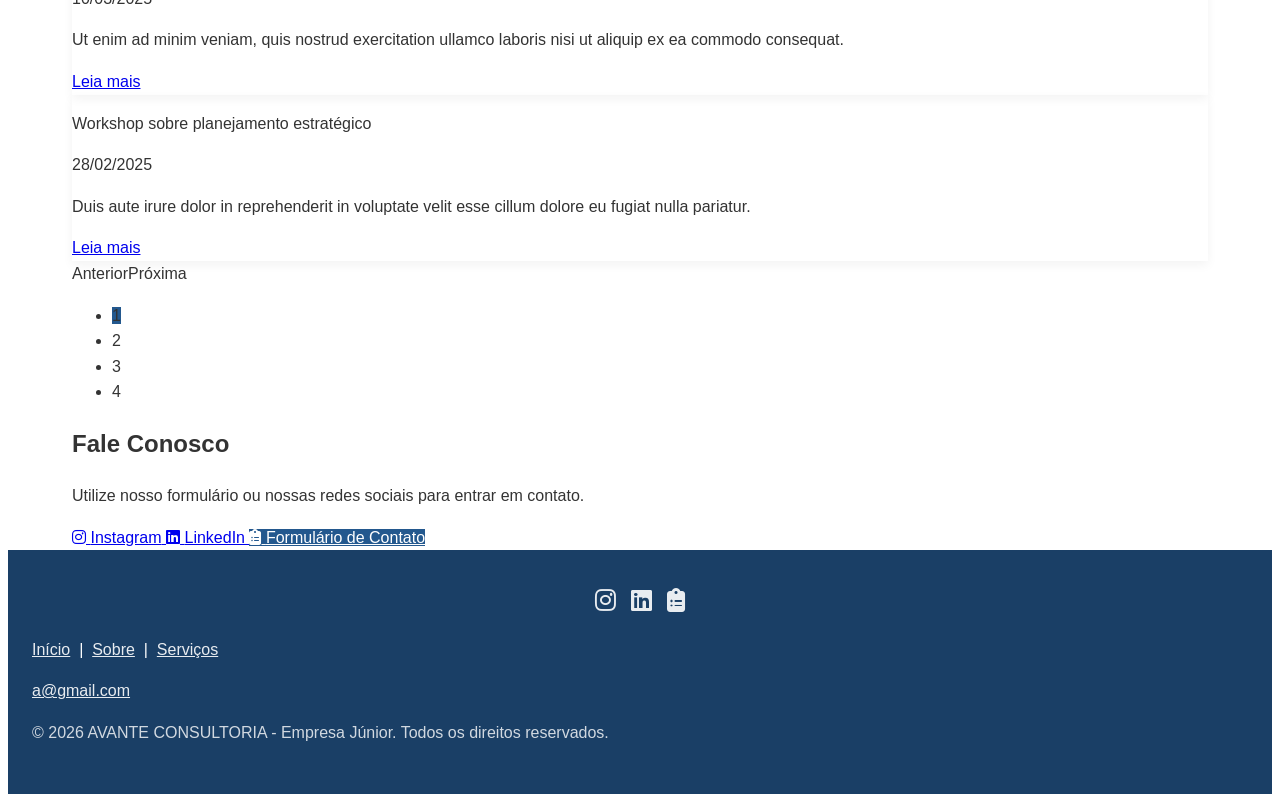
==== commit 53b499fc: "Refactor code structure for improved readability and maintainability" ====
--- a/index.html
+++ b/index.html
@@ -18,22 +18,25 @@
   <div id="navbar"></div>
 
   <!-- Conteúdo principal -->
-  <div class="main-content">
+  <main class="main-content">
 
     <!-- ===================== CARROSSEL ===================== -->
     <section class="hero is-medium carousel-hero">
       <div class="carousel-container">
-        <div class="carousel-slides" id="carouselSlides">
+        <div class="carousel-slides" id="carouselSlides" aria-live="polite">
           <!-- Slide 1 -->
           <div class="carousel-slide is-active">
             <figure class="image">
-              <img src="assets/carrossel-imagens/capa-avante.jpeg" alt="Imagem ilustrativa 1">
+              <img src="assets/carrossel-imagens/capa-avante.jpeg" alt="Equipe de consultores em reunião estratégica">
             </figure>
+            <div class="carousel-caption">
+              <h1 class="title is-2 has-text-white">AVANTE, UFF!</h1>
+            </div>
           </div>
           <!-- Slide 2 -->
           <div class="carousel-slide">
             <figure class="image">
-              <img src="assets/carrossel-imagens/imagem2.png" alt="Imagem ilustrativa 2">
+              <img src="assets/carrossel-imagens/imagem2.png" alt="Equipe de alunos qualificados sob supervisão de professores">
             </figure>
             <div class="carousel-caption">
               <h1 class="title is-2 has-text-white">Equipe de Alunos Qualificados</h1>
@@ -43,7 +46,7 @@
           <!-- Slide 3 -->
           <div class="carousel-slide">
             <figure class="image">
-              <img src="https://picsum.photos/id/1076/1200/500" alt="Imagem ilustrativa 3">
+              <img src="https://picsum.photos/id/1076/1200/500" alt="Soluções acessíveis para pequenas e médias empresas">
             </figure>
             <div class="carousel-caption">
               <h1 class="title is-2 has-text-white">Soluções Acessíveis</h1>
@@ -78,7 +81,7 @@
               </div>
               <div class="card-footer">
                 <div class="card-footer-item">
-                  <a href="servicos.html" class="button is-primary is-small">Quem Somos</a>
+                  <a href="sobre.html" class="button is-primary is-small">Sobre Nós</a>
                 </div>
               </div>
             </div>
@@ -112,7 +115,7 @@
               </div>
               <div class="card-footer">
                 <div class="card-footer-item">
-                  <a href="#" id="linkFormularioCard" class="button is-primary is-small" target="_blank">Formulário</a>
+                  <a href="#" id="linkFormularioCard" class="button is-primary is-small" target="_blank" rel="noopener noreferrer">Formulário</a>
                 </div>
               </div>
             </div>
@@ -122,9 +125,9 @@
     </section>
 
     <!-- ===================== NOTÍCIAS ===================== -->
-    <section class="section has-background-light">
+    <section class="section has-background-light" aria-labelledby="titulo-eventos">
       <div class="container">
-        <h2 class="title has-text-centered">Eventos</h2>
+        <h2 id="titulo-eventos" class="title has-text-centered">Eventos</h2>
         <div id="noticias-lista" class="columns is-multiline">
           <!-- As notícias serão renderizadas aqui via JS -->
         </div>
@@ -133,20 +136,20 @@
     </section>
 
     <!-- ===================== CONTATO ===================== -->
-    <section class="section">
+    <section class="section" aria-labelledby="titulo-contato">
       <div class="container has-text-centered">
-        <h2 class="title">Fale Conosco</h2>
+        <h2 id="titulo-contato" class="title">Fale Conosco</h2>
         <p class="subtitle">Utilize nosso formulário ou nossas redes sociais para entrar em contato.</p>
         <div class="buttons is-centered">
-          <a href="#" id="linkInstagram" class="button is-medium" target="_blank">
+          <a href="#" id="linkInstagram" class="button is-medium" target="_blank" rel="noopener noreferrer">
             <span class="icon"><i class="fab fa-instagram"></i></span>
             <span>Instagram</span>
           </a>
-          <a href="#" id="linkLinkedin" class="button is-medium" target="_blank">
+          <a href="#" id="linkLinkedin" class="button is-medium" target="_blank" rel="noopener noreferrer">
             <span class="icon"><i class="fab fa-linkedin"></i></span>
             <span>LinkedIn</span>
           </a>
-          <a href="#" id="linkFormularioContato" class="button is-primary is-medium" target="_blank">
+          <a href="#" id="linkFormularioContato" class="button is-primary is-medium" target="_blank" rel="noopener noreferrer">
             <span class="icon"><i class="fas fa-clipboard-list"></i></span>
             <span>Formulário de Contato</span>
           </a>
@@ -154,7 +157,7 @@
       </div>
     </section>
 
-  </div><!-- /main-content -->
+  </main><!-- /main-content -->
 
   <!-- Rodapé será injetado aqui -->
   <div id="footer"></div>
@@ -164,4 +167,4 @@
   <script src="js/noticias.js"></script>
   <script src="js/main.js"></script>
 </body>
-</html>
+</html>
--- a/css/style.css
+++ b/css/style.css
@@ -56,6 +56,19 @@
   background-color: var(--primary-color) !important;
 }
 
+/* Classe utilitária para esconder visualmente, mas manter para leitores de tela */
+.visually-hidden {
+  position: absolute !important;
+  width: 1px !important;
+  height: 1px !important;
+  padding: 0 !important;
+  margin: -1px !important;
+  overflow: hidden !important;
+  clip: rect(0, 0, 0, 0) !important;
+  white-space: nowrap !important;
+  border: 0 !important;
+}
+
 /* ============================================
    NAVBAR
    ============================================ */
@@ -87,7 +100,7 @@
 .carousel-container {
   position: relative;
   width: 100%;
-  max-height: 500px;
+  overflow: hidden;
 }
 .carousel-slides {
   position: relative;
@@ -106,29 +119,32 @@
 }
 .carousel-slide img {
   width: 100%;
-  height: auto;
-  object-fit: cover;
+  height: auto; /* altura automática no mobile */
+  display: block;
 }
 .carousel-caption {
   position: absolute;
-  bottom: 30px;
-  left: 30px;
-  background: rgba(0, 0, 0, 0.5);
-  padding: 20px;
-  border-radius: 8px;
+  bottom: 0;
+  left: 0;
+  right: 0;
+  padding: 2rem 2rem 1.5rem;
+  background: linear-gradient(to top, rgba(0, 0, 0, 0.7) 0%, rgba(0, 0, 0, 0) 100%);
+  text-align: left;
+  z-index: 5;
 }
 .carousel-caption h1,
 .carousel-caption p {
   margin: 0;
   color: var(--white);
+  text-shadow: 0 1px 4px rgba(0, 0, 0, 0.5);
 }
 .carousel-btn {
   position: absolute;
   top: 50%;
   transform: translateY(-50%);
-  background: rgba(0, 0, 0, 0.5);
+  background: rgba(0, 0, 0, 0.4);
   color: white;
-  border: none;
+  border: 1px solid rgba(255, 255, 255, 0.4);
   border-radius: 50%;
   width: 40px;
   height: 40px;
@@ -137,10 +153,17 @@
   align-items: center;
   justify-content: center;
   font-size: 1.2rem;
-  transition: background 0.3s;
+  transition: background 0.3s, opacity 0.3s, transform 0.2s;
+  backdrop-filter: blur(5px);
+  opacity: 0.6;
+  z-index: 10;
+}
+.carousel-container:hover .carousel-btn {
+  opacity: 1;
 }
 .carousel-btn:hover {
-  background: rgba(0, 0, 0, 0.8);
+  background: rgba(0, 0, 0, 0.6);
+  transform: translateY(-50%) scale(1.08);
 }
 .carousel-btn.prev {
   left: 20px;
@@ -150,11 +173,12 @@
 }
 .carousel-indicators {
   position: absolute;
-  bottom: 15px;
+  bottom: 20px;
   left: 50%;
   transform: translateX(-50%);
   display: flex;
   gap: 10px;
+  z-index: 10;
 }
 .indicator {
   width: 12px;
@@ -162,6 +186,15 @@
   border-radius: 50%;
   background: rgba(255, 255, 255, 0.5);
   cursor: pointer;
+  position: relative;
+}
+.indicator::after {
+  content: '';
+  position: absolute;
+  top: -5px;
+  left: -5px;
+  right: -5px;
+  bottom: -5px;
 }
 .indicator.is-active {
   background: var(--white);
@@ -175,23 +208,22 @@
   height: 100%;
   display: flex;
   flex-direction: column;
+  box-shadow: 0 4px 10px rgba(0, 0, 0, 0.05);
 }
 
 .info-card .card-content {
   flex: 1;
-  /* Ajuste simétrico: topo com 1.25rem, laterais 1.5rem, inferior 0.75rem */
   padding: 1.25rem 1.5rem 0.75rem;
 }
 
 .info-card .card-footer {
   border-top: none;
   background-color: transparent;
-  /* Ajuste simétrico: topo 0.75rem, laterais 1.5rem, inferior 1.25rem */
   padding: 0.75rem 1.5rem 1.25rem;
 }
 
 .info-card .card-footer-item {
-  padding: 0; /* Remove o padding padrão do item para evitar deslocamento */
+  padding: 0;
 }
 
 /* ============================================
@@ -243,10 +275,11 @@
    NOTÍCIAS E PAGINAÇÃO
    ============================================ */
 .noticia-card {
-  transition: transform 0.3s;
+  transition: transform 0.3s, box-shadow 0.3s;
   height: 100%;
   display: flex;
   flex-direction: column;
+  box-shadow: 0 4px 10px rgba(0, 0, 0, 0.05);
 }
 .noticia-card:hover {
   transform: translateY(-5px);
@@ -267,7 +300,8 @@
    ============================================ */
 .service-card {
   height: 100%;
-  transition: transform 0.3s;
+  transition: transform 0.3s, box-shadow 0.3s;
+  box-shadow: 0 4px 10px rgba(0, 0, 0, 0.05);
 }
 .service-card:hover {
   transform: translateY(-5px);
@@ -318,7 +352,8 @@
    ============================================ */
 .etapa-card {
   height: 100%;
-  transition: transform 0.3s;
+  transition: transform 0.3s, box-shadow 0.3s;
+  box-shadow: 0 4px 10px rgba(0, 0, 0, 0.05);
 }
 .etapa-card:hover {
   transform: translateY(-5px);
@@ -382,23 +417,49 @@
   .title.is-2 {
     font-size: 1.8rem;
   }
+
   /* Carrossel */
+  .carousel-container {
+    height: auto; /* altura automática no mobile */
+    border-radius: 0;
+  }
   .carousel-caption {
-    left: 10px;
-    right: 10px;
-    bottom: 10px;
-    padding: 10px;
+    padding: 1rem 1rem 0.75rem;
   }
   .carousel-caption h1.title {
+    font-size: 1rem;
+  }
+  .carousel-caption p.subtitle {
     font-size: 0.8rem;
   }
-  .carousel-caption p.subtitle {
-    font-size: 0.6rem;
-  }
   .carousel-btn {
-    width: 35px;
-    height: 35px;
-    font-size: 1rem;
+    display: none; /* setas escondidas no mobile */
+  }
+  .carousel-indicators {
+    bottom: 15px;
+  }
+
+  /* Menu mobile: aumenta espaçamento dos itens */
+  .navbar-menu.is-active .navbar-item {
+    padding: 0.75rem 1rem;
+  }
+
+  /* Paginação: ajusta espaçamento e quebra de linha */
+  .pagination {
+    flex-wrap: wrap;
+    gap: 0.5rem;
+    justify-content: center;
+  }
+  .pagination-previous,
+  .pagination-next,
+  .pagination-list {
+    margin: 0;
+  }
+  .pagination-list {
+    order: 3;
+    flex-basis: 100%;
+    justify-content: center;
+    gap: 0.25rem;
   }
 }
 
@@ -412,13 +473,19 @@
     padding-left: 3rem;
     padding-right: 3rem;
   }
-  .carousel-hero {
-    padding-left: 4rem;
-    padding-right: 4rem;
-  }
+
+  /* Carrossel full width com altura fixa */
   .carousel-container {
-    border-radius: 8px;
-    overflow: hidden;
+    height: 500px;
+    border-radius: 0;
+  }
+  .carousel-slides,
+  .carousel-slide {
+    height: 100%; /* garante cadeia de alturas */
+  }
+  .carousel-slide img {
+    height: 100%; /* imagem preenche altura fixa */
+    object-fit: cover; /* cobre o container, cortando se necessário */
   }
 }
 
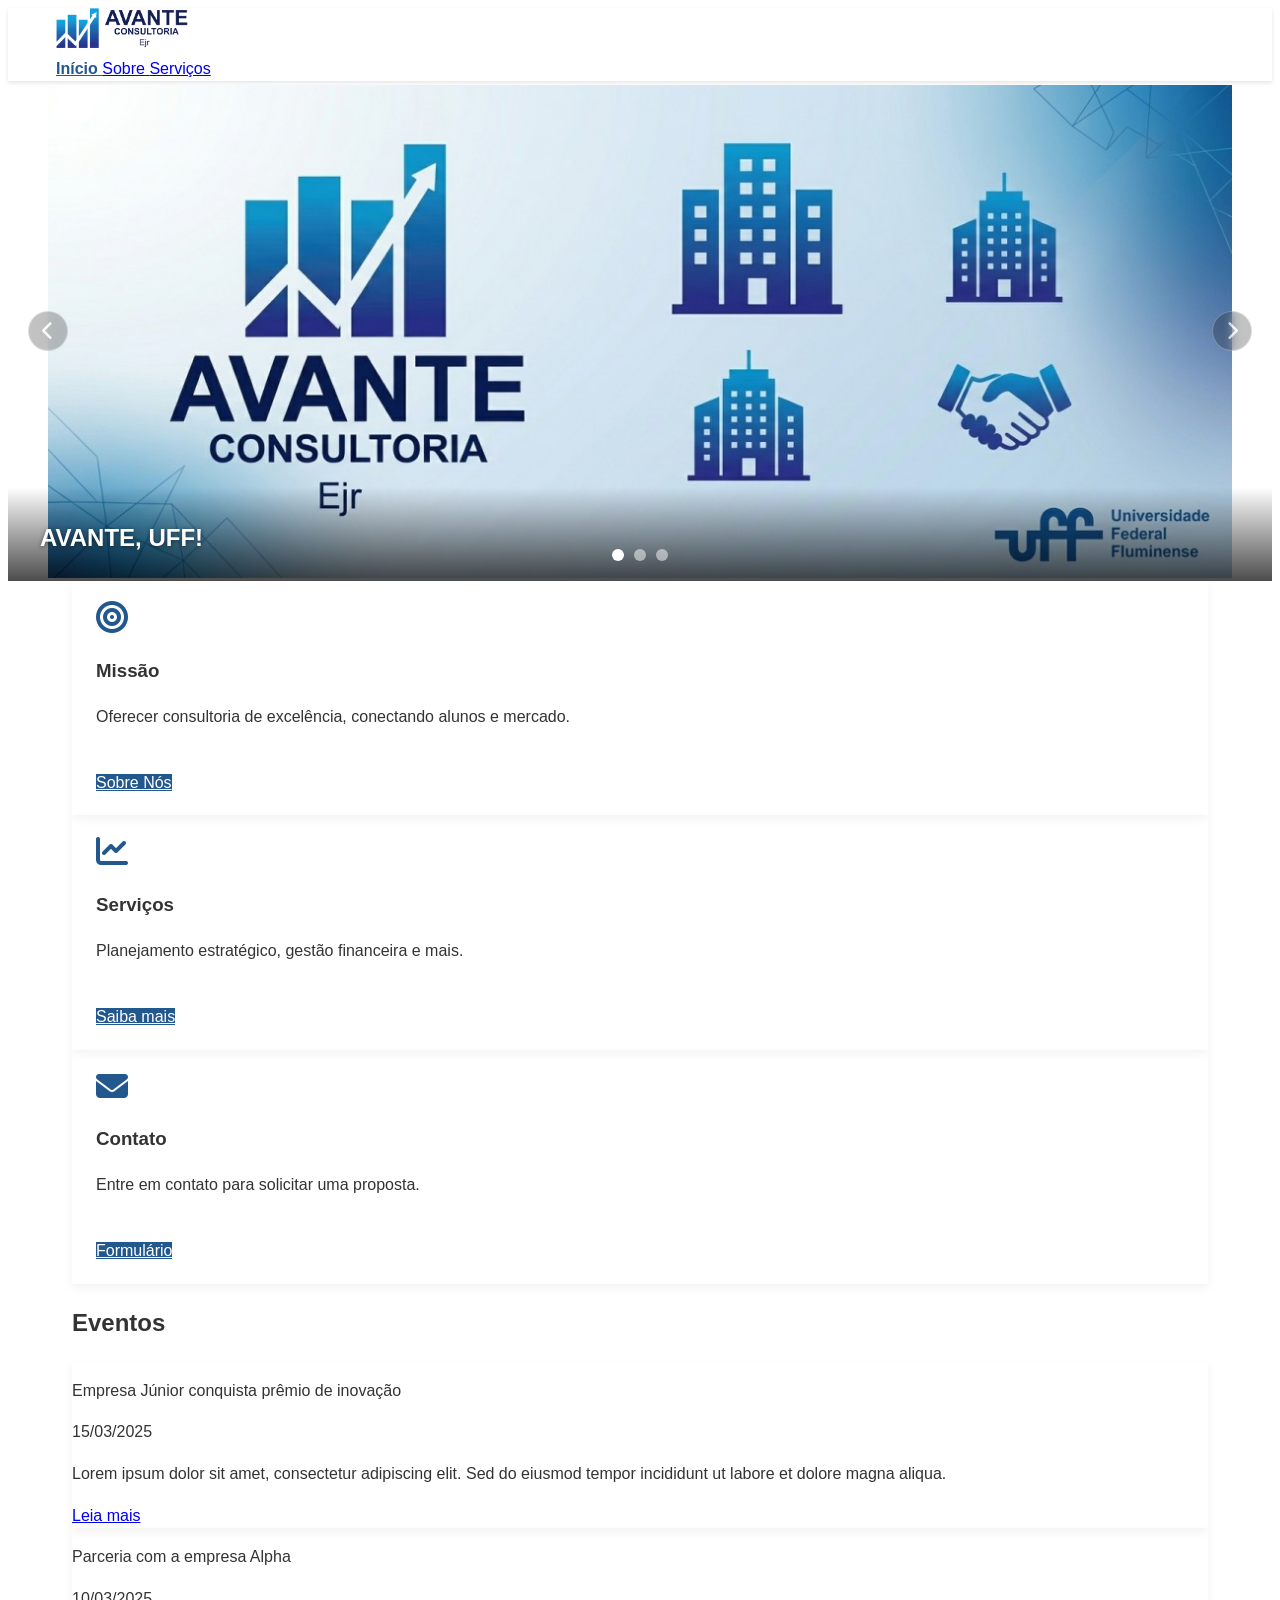
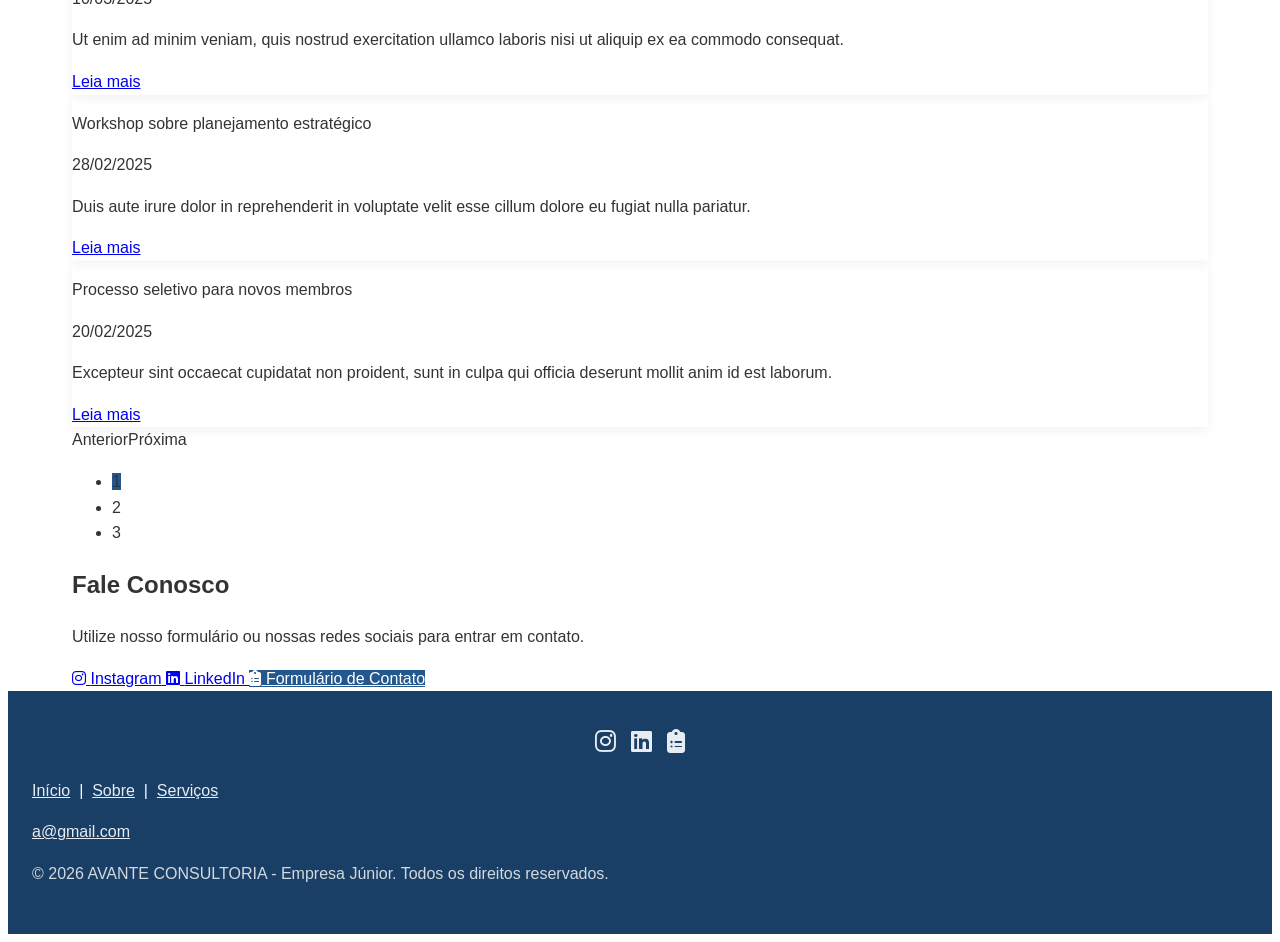
==== commit 1f0e607d: "feat: adicionar suporte a gestos de arrasto no carrossel e ajustar layout das notícias" ====
--- a/index.html
+++ b/index.html
@@ -40,7 +40,6 @@
             </figure>
             <div class="carousel-caption">
               <h1 class="title is-2 has-text-white">Equipe de Alunos Qualificados</h1>
-              <p class="subtitle is-5 has-text-white">Sob supervisão de professores experientes.</p>
             </div>
           </div>
           <!-- Slide 3 -->
@@ -50,7 +49,6 @@
             </figure>
             <div class="carousel-caption">
               <h1 class="title is-2 has-text-white">Soluções Acessíveis</h1>
-              <p class="subtitle is-5 has-text-white">Custo-benefício para pequenas e médias empresas.</p>
             </div>
           </div>
         </div>
--- a/css/style.css
+++ b/css/style.css
@@ -105,21 +105,18 @@
 .carousel-slides {
   position: relative;
   display: flex;
-  transition: transform 0.5s ease;
+  transition: transform 0.5s ease; /* transição suave */
 }
 .carousel-slide {
   position: relative;
-  min-width: 100%;
-  display: none;
+  flex: 0 0 100%; /* cada slide ocupa 100% da largura */
+  display: flex;
   align-items: center;
   justify-content: center;
 }
-.carousel-slide.is-active {
-  display: flex;
-}
 .carousel-slide img {
   width: 100%;
-  height: auto; /* altura automática no mobile */
+  height: auto;
   display: block;
 }
 .carousel-caption {
@@ -420,11 +417,12 @@
 
   /* Carrossel */
   .carousel-container {
-    height: auto; /* altura automática no mobile */
+    height: auto;
     border-radius: 0;
   }
   .carousel-caption {
-    padding: 1rem 1rem 0.75rem;
+    padding: 1.5rem 1rem 0.5rem;
+    background: linear-gradient(to top, rgba(0, 0, 0, 0.6) 0%, rgba(0, 0, 0, 0) 80%);
   }
   .carousel-caption h1.title {
     font-size: 1rem;
@@ -433,7 +431,7 @@
     font-size: 0.8rem;
   }
   .carousel-btn {
-    display: none; /* setas escondidas no mobile */
+    display: none;
   }
   .carousel-indicators {
     bottom: 15px;
@@ -481,11 +479,11 @@
   }
   .carousel-slides,
   .carousel-slide {
-    height: 100%; /* garante cadeia de alturas */
+    height: 100%;
   }
   .carousel-slide img {
-    height: 100%; /* imagem preenche altura fixa */
-    object-fit: cover; /* cobre o container, cortando se necessário */
+    height: 100%;
+    object-fit: cover;
   }
 }
 
